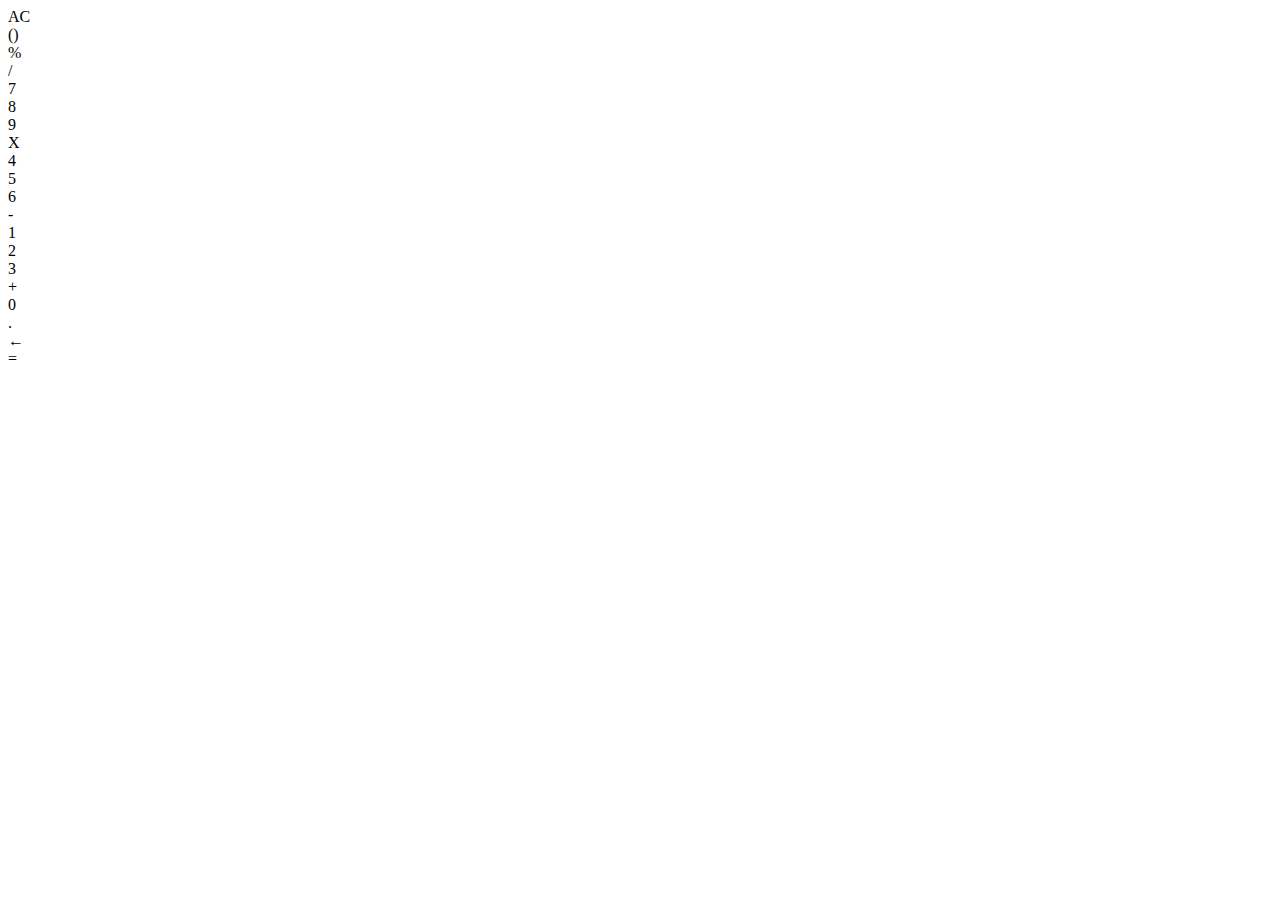
==== Calci.html @ 86584955 "Only bracket left" ====
<html>
  <head>
    <title>Calculator</title>
    <link rel="stylesheet" href="Calculator.css" />
  </head>
  <body>
    <div id="container">
      <div id="screen"></div>
      <div id="ac" onclick="ac()" class="element"><span>AC</span></div>
      <div class="element operation"><span>()</span></div>
      <div onclick="operation(5)" class="element operation"><span>%</span></div>
      <div onclick="operation(2)" class="operation element"><span>/</span></div>
      <div onclick="number(7)" class="element"><span>7</span></div>
      <div onclick="number(8)" class="element"><span>8</span></div>
      <div onclick="number(9)" class="element"><span>9</span></div>
      <div onclick="operation(1)" class="element operation"><span>X</span></div>
      <div onclick="number(4)" class="element"><span>4</span></div>
      <div onclick="number(5)" class="element"><span>5</span></div>
      <div onclick="number(6)" class="element"><span>6</span></div>
      <div onclick="operation(4)" class="element operation"><span>-</span></div>
      <div onclick="number(1)" class="element"><span>1</span></div>
      <div onclick="number(2)" class="element"><span>2</span></div>
      <div onclick="number(3)" class="element"><span>3</span></div>
      <div onclick="operation(3)" class="element operation"><span>+</span></div>
      <div onclick="number(0)" class="element"><span>0</span></div>
      <div class="element" onclick="point()"><span>.</span></div>
      <div onclick="back()" class="element"><span>&leftarrow;</span></div>
      <div onclick="show()" class="element" id="equal"><span>=</span></div>
    </div>
    <script src="Calculator.js"></script>
  </body>
</html>
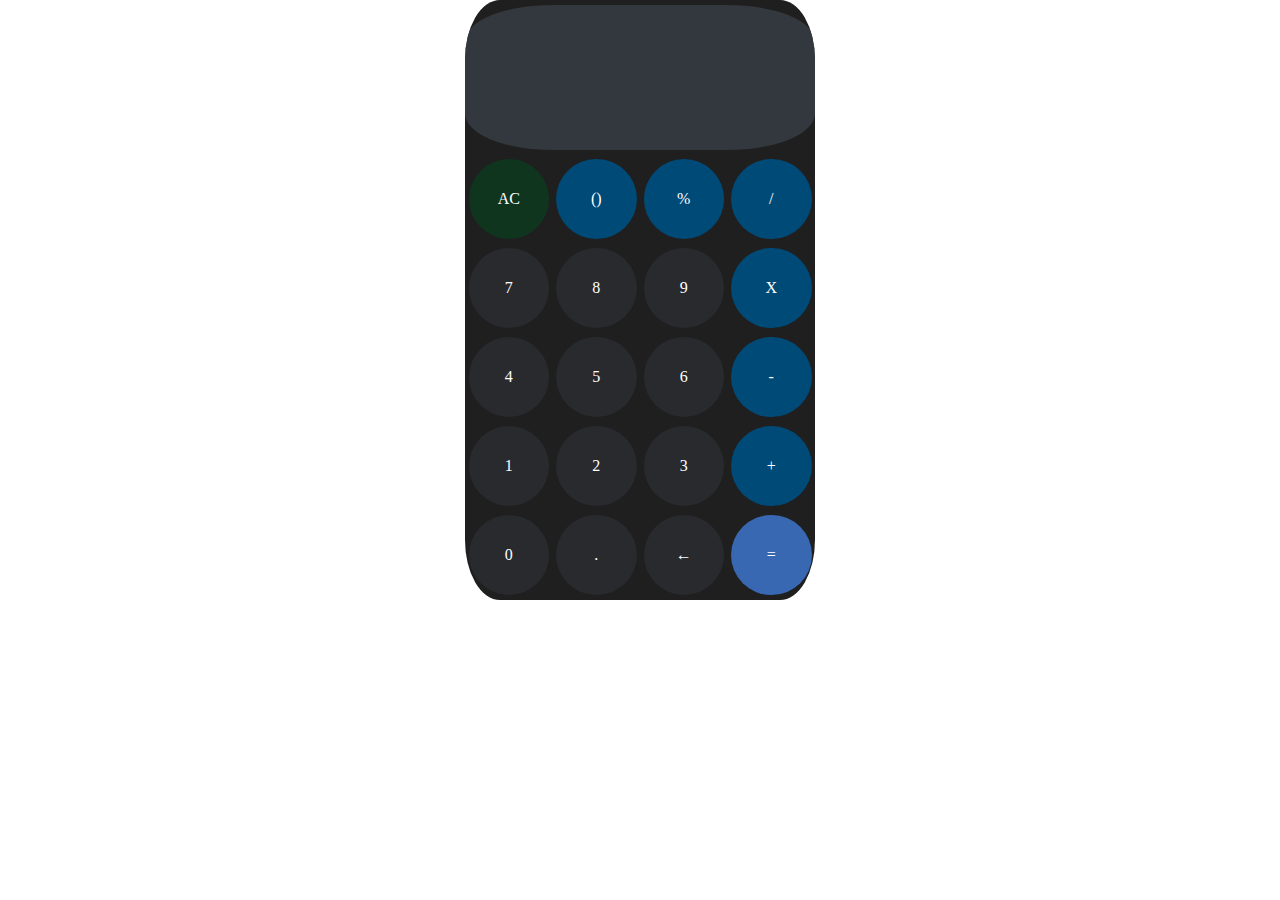
==== commit 963724d0: "Bracket not done" ====
--- a/Calci.html
+++ b/Calci.html
@@ -1,7 +1,7 @@
 <html>
   <head>
     <title>Calculator</title>
-    <link rel="stylesheet" href="Calculator.css" />
+    <link rel="stylesheet" href="Cacli.css" />
   </head>
   <body>
     <div id="container">
@@ -27,6 +27,6 @@
       <div onclick="back()" class="element"><span>&leftarrow;</span></div>
       <div onclick="show()" class="element" id="equal"><span>=</span></div>
     </div>
-    <script src="Calculator.js"></script>
+    <script src="Calci.js"></script>
   </body>
 </html>
--- a/Cacli.css
+++ b/Cacli.css
@@ -0,0 +1,63 @@
+*{
+    padding: 0;
+    margin: 0;
+    border-radius: 10%;
+    justify-content: center;
+    align-items: center;
+    text-align: center;
+    color: white;
+}
+#container{
+    width: 350px;
+    margin: auto;
+    height: 600px;
+    background-color: 1f1f1f;
+    display: flex;
+    flex-wrap: wrap;
+    justify-content: space-around;
+    overflow: hidden;
+}
+#screen{
+    width: 100%;
+    background-color: #33383e;
+    height: 125px;
+    border-radius: 25%;
+    padding-top: 20px;
+}
+.element{
+height: 80px;
+background-color: #292a2e;
+flex-basis: 23%;
+border-radius: 50%;
+cursor: pointer;
+display: table;
+color: #e4e4e4;
+}
+span{
+    display: table-cell;
+    vertical-align: middle;
+}
+#ac{
+    background-color: #10351e;
+}
+.operation{
+    background-color: #004a77;
+}
+#equal{
+    background-color: #0742a0;
+}
+.element:hover{
+    border-radius: 25%;
+}
+.operation:active{
+    background-color: #336d92;
+}
+#ac:active{
+    background-color: #3f764f;
+}
+#equal{
+    background-color: #3868b2;
+}
+.element:active{
+    background-color: #535355;
+}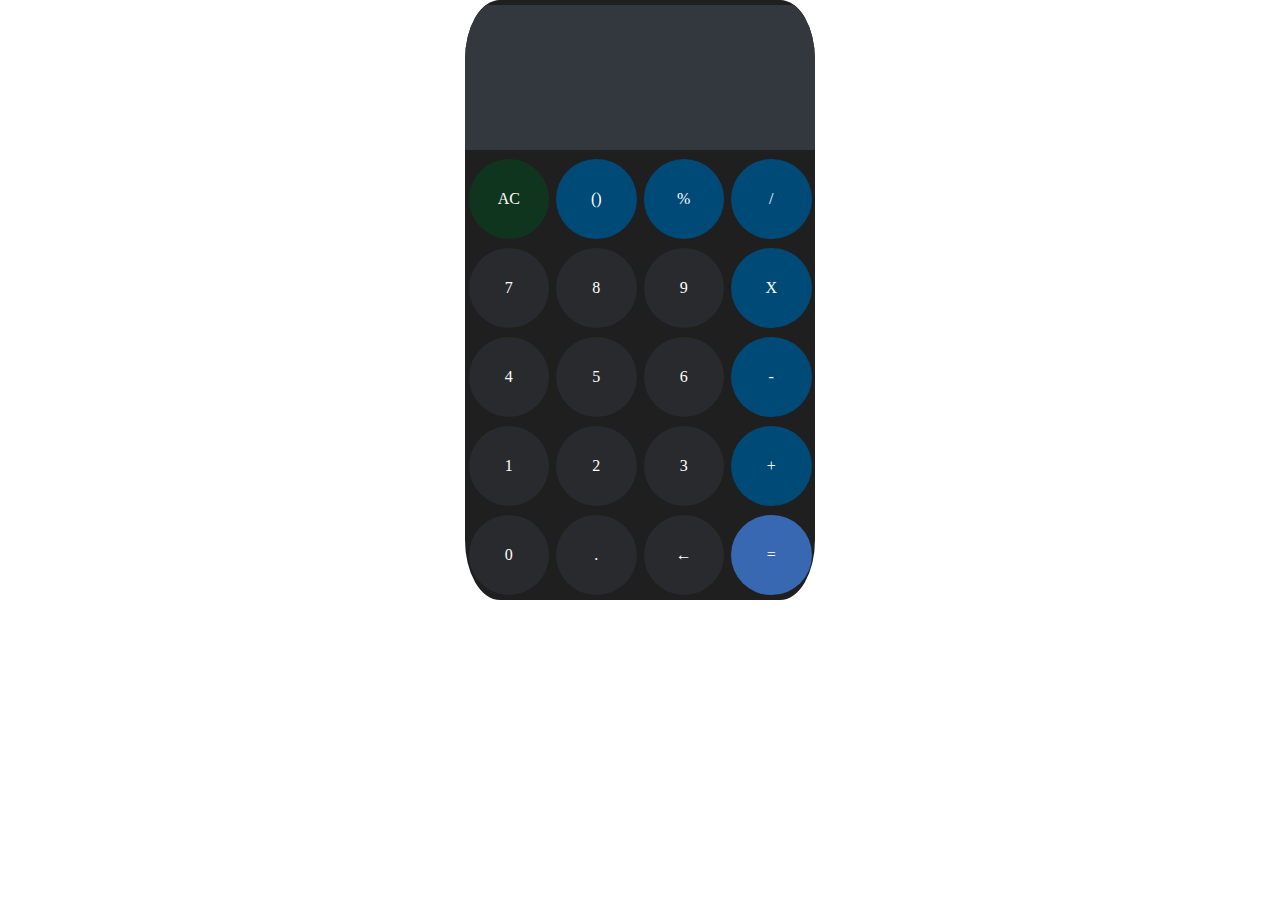
==== commit 8a9db018: "Eval used" ====
--- a/Calci.html
+++ b/Calci.html
@@ -7,26 +7,36 @@
     <div id="container">
       <div id="screen"></div>
       <div id="ac" onclick="ac()" class="element"><span>AC</span></div>
-      <div class="element operation"><span>()</span></div>
-      <div onclick="operation(5)" class="element operation"><span>%</span></div>
-      <div onclick="operation(2)" class="operation element"><span>/</span></div>
+      <div onclick="bracket()" class="element operation"><span>()</span></div>
+      <div onclick="operation('%')" class="element operation">
+        <span>%</span>
+      </div>
+      <div onclick="operation(`/`)" class="operation element">
+        <span>/</span>
+      </div>
       <div onclick="number(7)" class="element"><span>7</span></div>
       <div onclick="number(8)" class="element"><span>8</span></div>
       <div onclick="number(9)" class="element"><span>9</span></div>
-      <div onclick="operation(1)" class="element operation"><span>X</span></div>
+      <div onclick="operation(`*`)" class="element operation">
+        <span>X</span>
+      </div>
       <div onclick="number(4)" class="element"><span>4</span></div>
       <div onclick="number(5)" class="element"><span>5</span></div>
       <div onclick="number(6)" class="element"><span>6</span></div>
-      <div onclick="operation(4)" class="element operation"><span>-</span></div>
+      <div onclick="operation(`-`)" class="element operation">
+        <span>-</span>
+      </div>
       <div onclick="number(1)" class="element"><span>1</span></div>
       <div onclick="number(2)" class="element"><span>2</span></div>
       <div onclick="number(3)" class="element"><span>3</span></div>
-      <div onclick="operation(3)" class="element operation"><span>+</span></div>
+      <div onclick="operation(`+`)" class="element operation">
+        <span>+</span>
+      </div>
       <div onclick="number(0)" class="element"><span>0</span></div>
       <div class="element" onclick="point()"><span>.</span></div>
       <div onclick="back()" class="element"><span>&leftarrow;</span></div>
       <div onclick="show()" class="element" id="equal"><span>=</span></div>
     </div>
-    <script src="Calci.js"></script>
+    <script src="Newcalci.js"></script>
   </body>
 </html>
--- a/Cacli.css
+++ b/Cacli.css
@@ -23,6 +23,7 @@
     height: 125px;
     border-radius: 25%;
     padding-top: 20px;
+    border-radius: 0;
 }
 .element{
 height: 80px;
